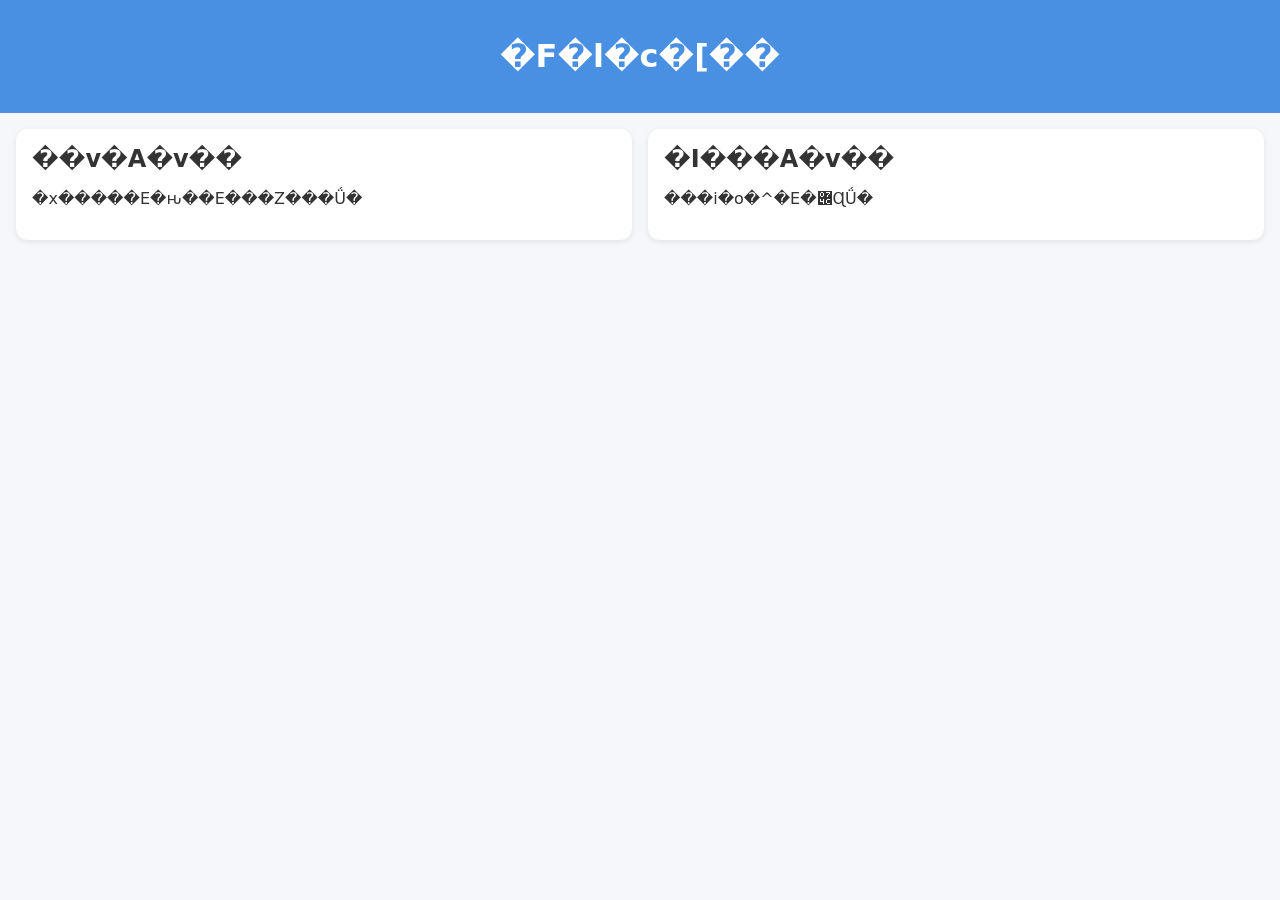
==== index.html @ 73d67c2f "Add files via upload" ====
<!DOCTYPE html>
<html lang="ja">
<head>
  <meta charset="UTF-8">
  <title>�F�l�����c�[���ꗗ</title>
  <meta name="viewport" content="width=device-width, initial-scale=1">
  <link rel="stylesheet" href="style.css">
</head>
<body>
  <header class="header">
    <h1>�F�l�c�[��</h1>
  </header>

  <main class="container">
    <section class="card-grid">
      <article class="card" onclick="location.href='accounting.html'">
        <h2>��v�A�v��</h2>
        <p>�x�����E�ԋ��E���Z���Ǘ�</p>
      </article>

      <article class="card" onclick="location.href='inventory.html'">
        <h2>�I���A�v��</h2>
        <p>���i�o�^�E�݌ɊǗ�</p>
      </article>
    </section>
  </main>
</body>
</html>
---- style.css ----
:root {
  --primary: #4a90e2;
  --bg: #f5f7fa;
  --card-bg: #ffffff;
  --text: #333333;
}

* {
  box-sizing: border-box;
}

body {
  margin: 0;
  font-family: system-ui, -apple-system, BlinkMacSystemFont, "Segoe UI", sans-serif;
  background: var(--bg);
  color: var(--text);
}

.header {
  padding: 1rem;
  background: var(--primary);
  color: #fff;
  text-align: center;
}

.container {
  padding: 1rem;
}

.card-grid {
  display: grid;
  grid-template-columns: 1fr;
  gap: 1rem;
}

.card {
  background: var(--card-bg);
  border-radius: 0.75rem;
  padding: 1rem;
  box-shadow: 0 2px 6px rgba(0,0,0,0.08);
  cursor: pointer;
  transition: transform 0.15s ease, box-shadow 0.15s ease;
}

.card h2 {
  margin: 0 0 0.5rem;
}

.card:hover {
  transform: translateY(-2px);
  box-shadow: 0 4px 10px rgba(0,0,0,0.12);
}

/* メンバー選択ボタン */
.member-list {
  display: flex;
  flex-wrap: wrap;
  gap: 0.5rem;
}

.member-btn {
  padding: 0.4rem 0.8rem;
  border-radius: 999px;
  border: 1px solid var(--primary);
  background: #fff;
  color: var(--primary);
  font-size: 0.9rem;
  cursor: pointer;
}

.member-btn.selected {
  background: var(--primary);
  color: #fff;
}

/* 入力フォーム共通 */
.form-group {
  margin-bottom: 0.75rem;
}

.form-group label {
  display: block;
  font-size: 0.85rem;
  margin-bottom: 0.25rem;
}

.form-group input,
.form-group textarea,
.form-group select {
  width: 100%;
  padding: 0.5rem;
  border-radius: 0.4rem;
  border: 1px solid #ccc;
  font-size: 0.9rem;
}

/* テーブル風一覧 */
.table {
  width: 100%;
  border-collapse: collapse;
  font-size: 0.85rem;
}

.table th,
.table td {
  border-bottom: 1px solid #ddd;
  padding: 0.4rem;
}

/* ボタン */
.btn {
  display: inline-block;
  padding: 0.5rem 1rem;
  border-radius: 999px;
  border: none;
  background: var(--primary);
  color: #fff;
  font-size: 0.9rem;
  cursor: pointer;
}

.btn-secondary {
  background: #777;
}

/* レスポンシブ（タブレット以上） */
@media (min-width: 768px) {
  .card-grid {
    grid-template-columns: repeat(2, 1fr);
  }
}
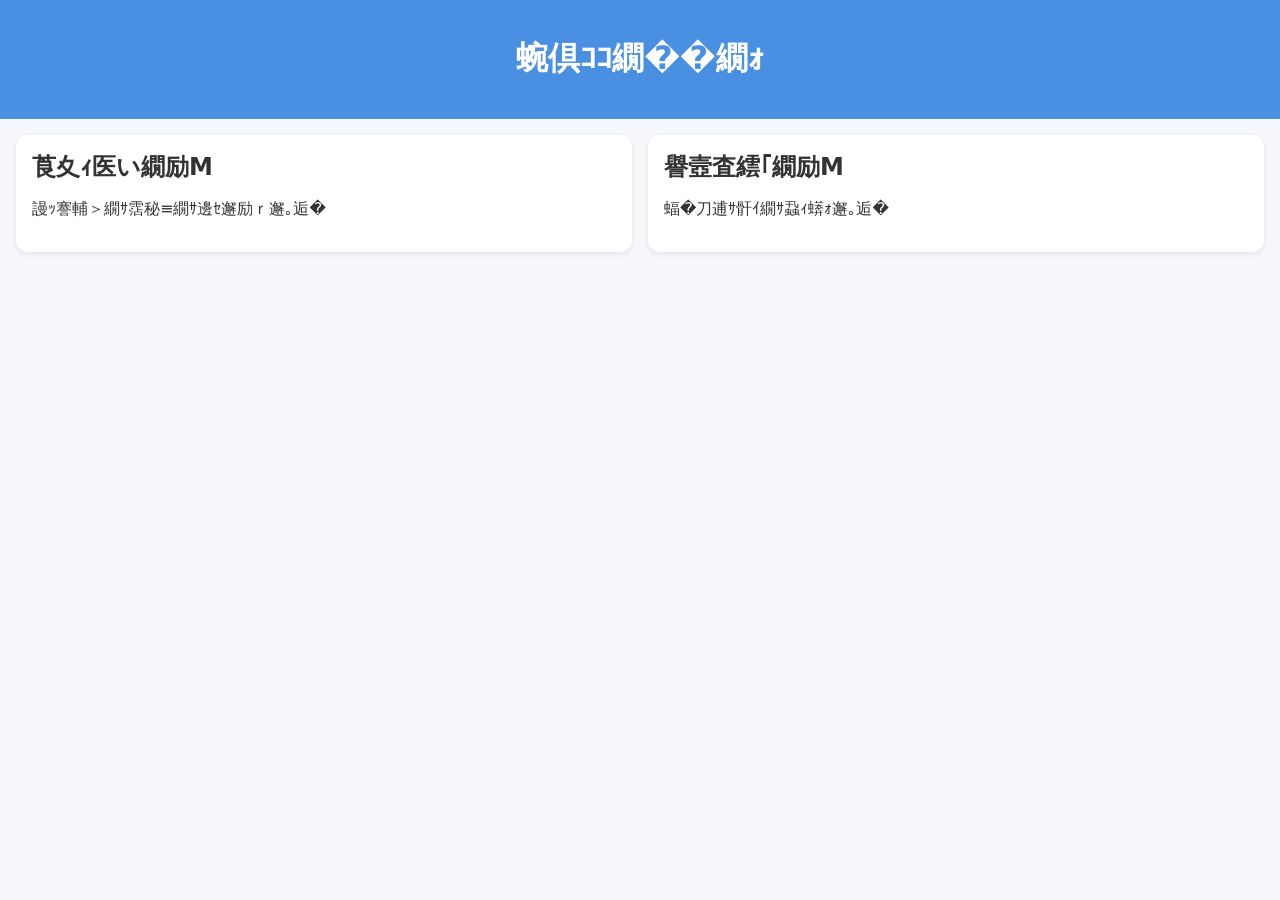
==== commit e0a62dbf: "Change character encoding to Shift_JIS Updated character encoding from UTF-8 to Shift_JIS." ====
--- a/index.html
+++ b/index.html
@@ -1,26 +1,26 @@
 <!DOCTYPE html>
 <html lang="ja">
 <head>
-  <meta charset="UTF-8">
-  <title>�F�l�����c�[���ꗗ</title>
+  <meta charset="Shift_JIS">
+  <title>友人向けツール一覧</title>
   <meta name="viewport" content="width=device-width, initial-scale=1">
   <link rel="stylesheet" href="style.css">
 </head>
 <body>
   <header class="header">
-    <h1>�F�l�c�[��</h1>
+    <h1>友人ツール</h1>
   </header>
 
   <main class="container">
     <section class="card-grid">
       <article class="card" onclick="location.href='accounting.html'">
-        <h2>��v�A�v��</h2>
-        <p>�x�����E�ԋ��E���Z���Ǘ�</p>
+        <h2>会計アプリ</h2>
+        <p>支払い・返金・精算を管理</p>
       </article>
 
       <article class="card" onclick="location.href='inventory.html'">
-        <h2>�I���A�v��</h2>
-        <p>���i�o�^�E�݌ɊǗ�</p>
+        <h2>棚卸アプリ</h2>
+        <p>商品登録・在庫管理</p>
       </article>
     </section>
   </main>
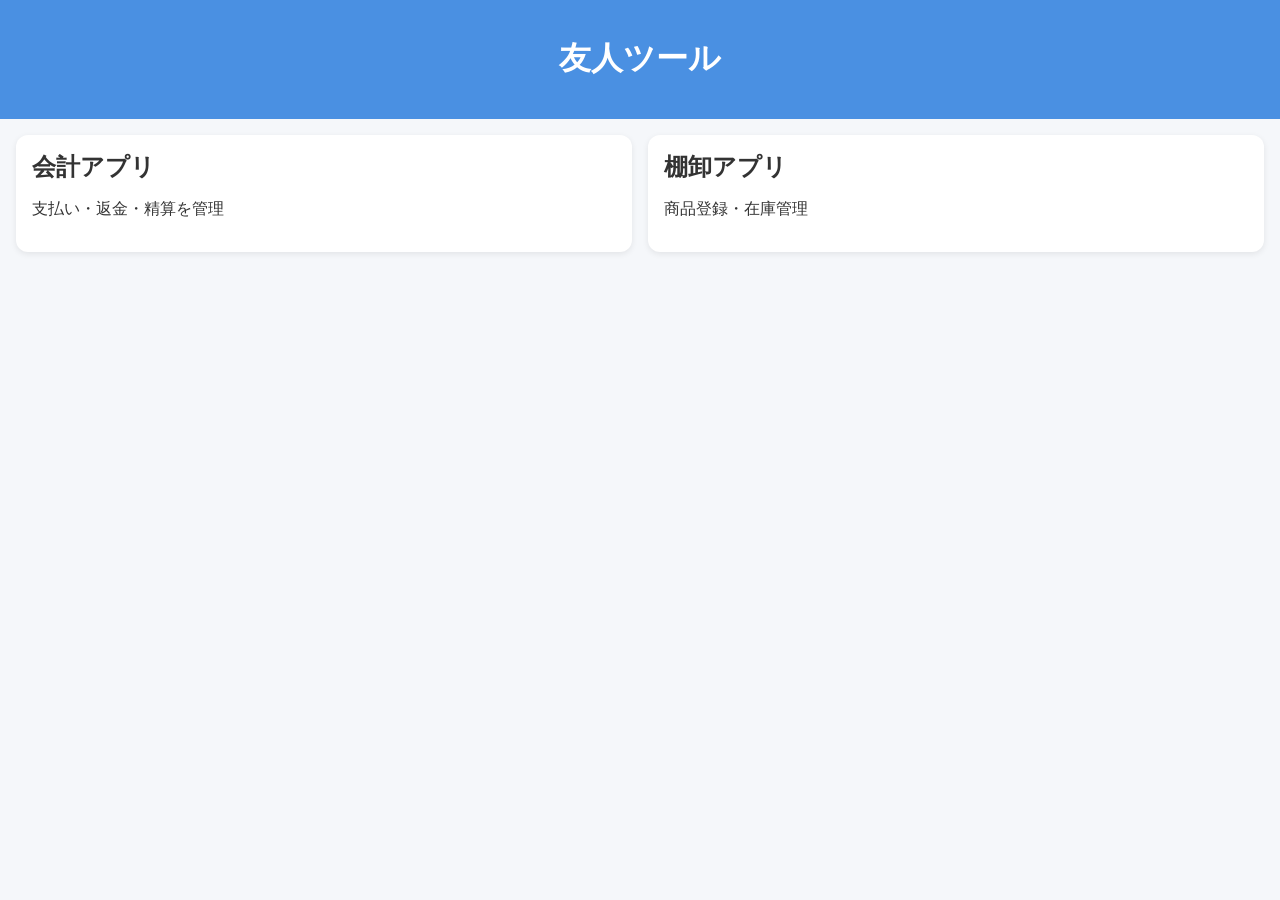
==== commit 419b5f67: "Add files via upload" ====
--- a/index.html
+++ b/index.html
@@ -1,7 +1,7 @@
 <!DOCTYPE html>
 <html lang="ja">
 <head>
-  <meta charset="Shift_JIS">
+  <meta charset="UTF-8">
   <title>友人向けツール一覧</title>
   <meta name="viewport" content="width=device-width, initial-scale=1">
   <link rel="stylesheet" href="style.css">
